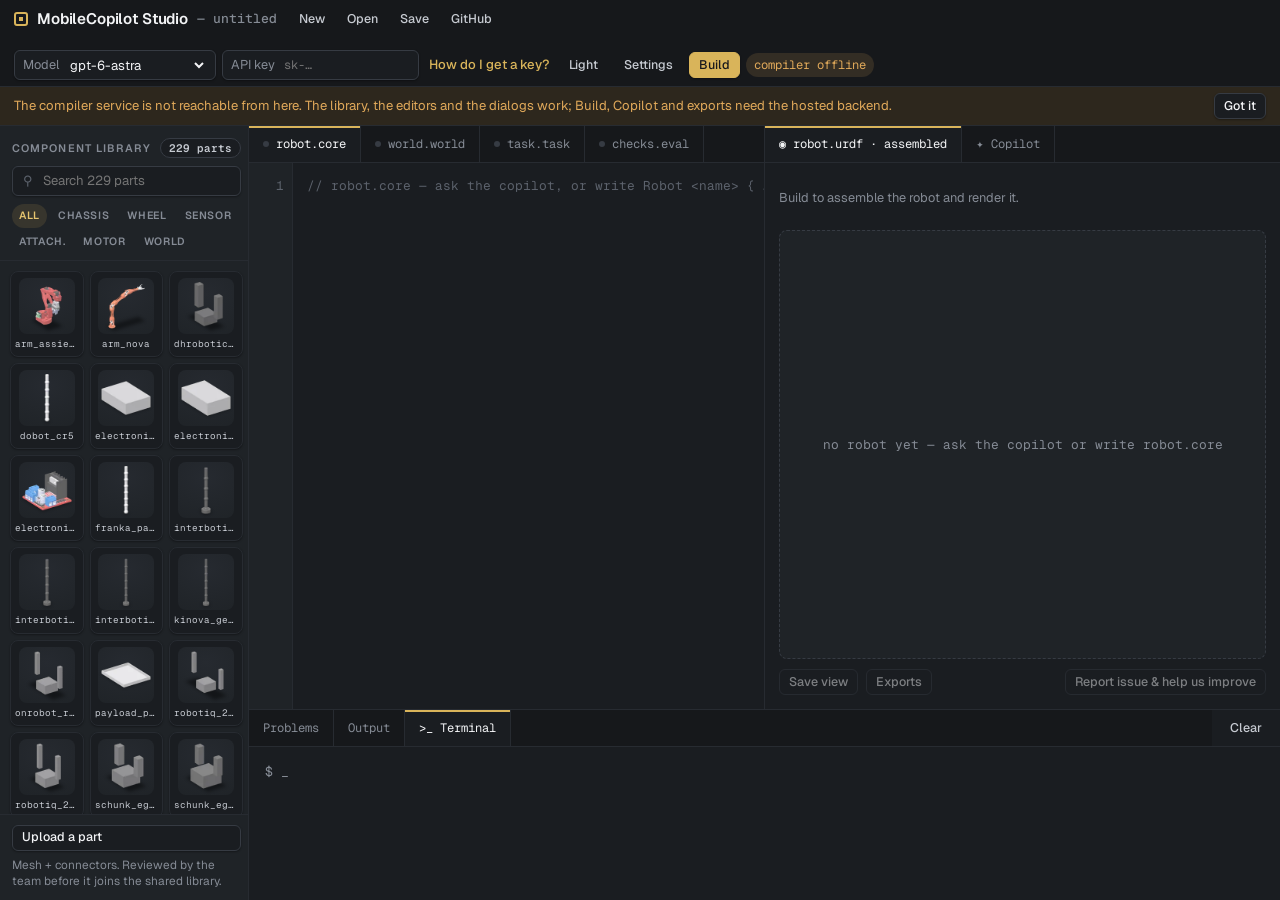
==== studio/index.html @ 4faabb3d "RobotDSL site: project page and static MobileCopilot Studio preview" ====
<!DOCTYPE html>
<html lang="en">
  <head>
    <meta charset="UTF-8" />
    <meta name="viewport" content="width=device-width, initial-scale=1.0" />
    <title>MobileCopilot Studio</title>
    <link rel="preconnect" href="https://fonts.googleapis.com" />
    <link href="https://fonts.googleapis.com/css2?family=Geist:wght@400;500;600&family=Geist+Mono:wght@400;500&display=swap" rel="stylesheet" />
    <script type="module" crossorigin src="./assets/index-CNQAWeOL.js"></script>
    <link rel="stylesheet" crossorigin href="./assets/index-CcstbhQ3.css">
  </head>
  <body>
    <div id="root"></div>
  </body>
</html>
---- studio/assets/index-CcstbhQ3.css ----
:root{--ground: #f4f4f5;--chrome: #fafafa;--panel: #ffffff;--panel-2: #f5f5f6;--panel-3: #ededf0;--ink: #17181c;--text: #303238;--muted: #737680;--faint: #a1a4ad;--line: #e8e8ec;--line-strong: #d3d4da;--accent: #1e2f4f;--accent-ink: #15233c;--accent-soft: #eaeef5;--accent-ring: rgba(30, 47, 79, .18);--gold: #b9932f;--gold-soft: #f6efdc;--ok: #2f7c58;--ok-soft: #e8f3ed;--warn: #9a6205;--warn-soft: #fbf3df;--bad: #b0382f;--bad-soft: #fbebea;--kw: #9f3d36;--str: #1e2f4f;--cmt: #a1a4ad;--sans: "Geist", "Source Sans 3", "Helvetica Neue", Arial, sans-serif;--mono: "Geist Mono", "IBM Plex Mono", Menlo, Consolas, monospace;--shadow-1: 0 1px 2px rgba(23, 24, 28, .05);--shadow-2: 0 14px 36px -18px rgba(23, 24, 28, .35);--r: 8px;color-scheme:light}:root[data-theme=dark],:root:not([data-theme=light]):has(body.prefers-dark){--ground: #0f1113;--chrome: #16181b;--panel: #1a1d21;--panel-2: #1f2327;--panel-3: #262a30;--ink: #f3f4f6;--text: #c6cad1;--muted: #858b95;--faint: #5c626c;--line: #272b31;--line-strong: #363b43;--accent: #d9b45a;--accent-ink: #e5c46f;--accent-soft: rgba(217, 180, 90, .13);--accent-ring: rgba(217, 180, 90, .28);--gold: #d9b45a;--gold-soft: rgba(217, 180, 90, .13);--ok: #62c48e;--ok-soft: rgba(98, 196, 142, .14);--warn: #e0a95a;--warn-soft: rgba(224, 169, 90, .14);--bad: #ef7b7b;--bad-soft: rgba(239, 123, 123, .14);--kw: #e59a94;--str: #d9b45a;--cmt: #6b7280;--shadow-1: 0 1px 2px rgba(0, 0, 0, .35);--shadow-2: 0 18px 44px -20px rgba(0, 0, 0, .7);--on-accent: #17181c;color-scheme:dark}*{box-sizing:border-box}html,body,#root{height:100%}body{margin:0;background:var(--ground);color:var(--text);font-family:var(--sans);font-size:13.5px;line-height:1.5;-webkit-font-smoothing:antialiased;text-rendering:optimizeLegibility}button,input,select,textarea{font:inherit;color:inherit}button{cursor:pointer}a{color:var(--accent)}::-webkit-scrollbar{width:8px;height:8px}::-webkit-scrollbar-thumb{background:var(--line-strong);border-radius:4px}::-webkit-scrollbar-track{background:transparent}.ide{height:100%;display:grid;grid-template-rows:auto auto minmax(0,1fr);min-height:0}.ide>.notice+.body{grid-row:3}.title{background:var(--chrome);border-bottom:1px solid var(--line);padding:0 14px;min-height:48px;display:flex;align-items:center;justify-content:space-between;gap:6px 18px;flex-wrap:wrap}.title .grp{display:flex;align-items:center;gap:6px;flex-wrap:wrap;padding:6px 0}.title .menu{display:inline-flex;gap:2px}.brand{display:flex;align-items:center;gap:9px;font-weight:600;color:var(--ink);font-size:.95rem;letter-spacing:-.01em;margin-right:6px}.brand .mark{width:14px;height:14px;border:2px solid var(--accent);border-radius:3px;position:relative}.brand .mark:after{content:"";position:absolute;top:3px;right:3px;bottom:3px;left:3px;background:var(--accent)}.brand .proj{font-family:var(--mono);font-weight:500;font-size:.82rem;color:var(--muted);letter-spacing:0}.target{font-family:var(--mono);font-size:.76rem;color:var(--ok);padding:3px 8px;border-radius:999px;background:var(--ok-soft)}.target.off{color:var(--warn);background:var(--warn-soft)}.field{display:inline-flex;align-items:center;gap:7px;border:1px solid var(--line-strong);border-radius:6px;padding:0 8px;height:30px;background:var(--panel);font-size:.8rem;color:var(--muted);box-shadow:var(--shadow-1)}.field input,.field select{border:0;background:transparent;color:var(--ink);min-width:0;outline:none;font-size:.82rem;height:26px}.field input{width:128px;font-family:var(--mono);font-size:.76rem}.field:focus-within{border-color:var(--accent);box-shadow:0 0 0 3px var(--accent-ring)}.lnk{background:none;border:0;padding:0 4px;font-size:.82rem;font-weight:500;color:var(--accent)}.lnk:hover,.lnk:focus-visible{text-decoration:underline;outline:none}.btn{display:inline-flex;align-items:center;gap:6px;font-size:.82rem;font-weight:500;padding:0 12px;height:30px;border-radius:6px;border:1px solid var(--line-strong);color:var(--ink);background:var(--panel);box-shadow:var(--shadow-1);white-space:nowrap}.btn:hover,.btn:focus-visible{border-color:var(--accent);color:var(--accent);outline:none}.btn:disabled{opacity:.45;cursor:default;box-shadow:none}.btn.primary{background:var(--accent);border-color:var(--accent);color:var(--on-accent, #fff)}.btn.primary:hover:not(:disabled),.btn.primary:focus-visible{background:var(--accent-ink);border-color:var(--accent-ink);color:var(--on-accent, #fff)}.btn.sm{height:26px;padding:0 9px;font-size:.78rem}.btn.quiet{border-color:transparent;background:transparent;color:var(--text);box-shadow:none}.btn.quiet:hover{color:var(--ink);background:var(--panel-3);border-color:transparent}.notice{background:var(--warn-soft);color:var(--warn);border-bottom:1px solid var(--line);padding:6px 14px;font-size:.82rem;display:flex;gap:12px;align-items:center;justify-content:space-between;flex-wrap:wrap}.body{display:grid;grid-template-columns:248px minmax(0,1fr) minmax(0,1fr);grid-template-rows:minmax(0,1fr) 190px;min-height:0;background:var(--line);gap:1px}.side{grid-row:1 / 3;background:var(--panel-2);display:grid;grid-template-rows:auto auto auto minmax(0,1fr) auto;min-height:0}.editor,.right{display:grid;grid-template-rows:auto minmax(0,1fr);min-height:0;background:var(--panel)}.bottom{grid-column:2 / 4;display:grid;grid-template-rows:auto minmax(0,1fr);min-height:0;background:var(--panel)}.mobilenav{display:none}@media (max-width: 1180px){.body{grid-template-columns:208px minmax(0,1fr) minmax(0,1fr)}.tiles{grid-template-columns:repeat(2,minmax(0,1fr))}}@media (max-width: 900px){.body{grid-template-columns:200px minmax(0,1fr);grid-template-rows:minmax(0,1fr) minmax(0,1fr) 170px}.side{grid-row:1 / 4}.right,.bottom{grid-column:2}}@media (max-width: 640px){body{font-size:14px}.ide{grid-template-rows:auto auto minmax(0,1fr) auto}.title{padding:0 10px;gap:4px 10px}.title .menu,.title .lnk,.brand .proj{display:none}.field input{width:96px}.body{grid-template-columns:minmax(0,1fr);grid-template-rows:minmax(0,1fr)}.tiles{grid-template-columns:repeat(auto-fill,minmax(76px,1fr))}.side,.editor,.right,.bottom{grid-row:1;grid-column:1;display:none}.body[data-mobile=library] .side,.body[data-mobile=editor] .editor,.body[data-mobile=view] .right,.body[data-mobile=console] .bottom{display:grid}.mobilenav{display:grid;grid-template-columns:repeat(5,1fr);background:var(--chrome);border-top:1px solid var(--line);padding-bottom:env(safe-area-inset-bottom,0px)}.mobilenav button{border:0;background:transparent;padding:10px 2px 9px;font-size:.74rem;font-weight:600;letter-spacing:.02em;color:var(--muted);border-top:2px solid transparent}.mobilenav button[aria-pressed=true]{color:var(--accent);border-top-color:var(--accent)}}.side .hd{display:flex;align-items:center;gap:8px;padding:12px 12px 8px;font-size:.68rem;font-weight:600;letter-spacing:.1em;text-transform:uppercase;color:var(--muted)}.side .hd .count{margin-left:auto;font-family:var(--mono);font-size:.68rem;letter-spacing:0;text-transform:none;border:1px solid var(--line-strong);border-radius:999px;padding:1px 8px;color:var(--text);background:var(--panel)}.search{margin:0 12px;display:flex;align-items:center;gap:8px;border:1px solid var(--line-strong);border-radius:6px;padding:0 10px;height:30px;background:var(--panel);color:var(--faint);font-size:.82rem;box-shadow:var(--shadow-1)}.search:focus-within{border-color:var(--accent);box-shadow:0 0 0 3px var(--accent-ring)}.search input{border:0;background:transparent;flex:1;min-width:0;outline:none;color:var(--ink)}.cats{display:flex;flex-wrap:wrap;gap:2px 4px;padding:8px 12px 6px;border-bottom:1px solid var(--line)}.cat{font-size:.66rem;font-weight:600;letter-spacing:.06em;text-transform:uppercase;padding:4px 7px;border:0;border-radius:999px;background:none;color:var(--muted)}.cat[aria-selected=true]{color:var(--accent-ink);background:var(--accent-soft)}.cat:hover{color:var(--ink)}.tiles{padding:10px;overflow:auto;min-height:0;display:grid;grid-template-columns:repeat(3,minmax(0,1fr));gap:6px;align-content:start}.tile{border:1px solid var(--line);background:var(--panel);border-radius:8px;padding:6px 4px;display:grid;gap:5px;justify-items:center;text-align:center;min-width:0;box-shadow:var(--shadow-1);transition:border-color .12s,transform .12s,box-shadow .12s}.tile:hover,.tile:focus-visible{border-color:var(--accent);outline:none;transform:translateY(-2px);box-shadow:var(--shadow-2)}.tile.on{border-color:var(--accent);box-shadow:0 0 0 3px var(--accent-ring)}.th{width:56px;height:56px;border-radius:8px;background:radial-gradient(120% 95% at 50% 28%,var(--panel-3),var(--panel-2) 92%);display:grid;place-items:center;color:var(--muted);overflow:hidden}.th svg{width:20px;height:20px}.th .img{width:56px;height:56px;background-image:var(--img);background-size:var(--img-size);background-position:var(--img-pos);background-repeat:no-repeat}.tile:hover .img.spin,.tile:focus-visible .img.spin,.peek .big .img.spin{background-image:var(--spin);background-size:var(--spin-w) 100%;background-position:0 0;animation:turntable 1.8s var(--turn) infinite}@keyframes turntable{to{background-position-x:var(--spin-end)}}.peek{position:fixed;z-index:40;width:236px;padding:12px 12px 10px;display:grid;gap:7px;background:var(--panel);border:1px solid var(--line-strong);border-radius:10px;box-shadow:var(--shadow-2);pointer-events:none;animation:peek-in .14s ease-out}@keyframes peek-in{0%{opacity:0;transform:translate(-4px)}}.peek .big{width:144px;height:144px;margin:0 auto 2px;border-radius:10px;background:radial-gradient(120% 95% at 50% 28%,var(--panel-3),var(--panel-2) 92%);display:grid;place-items:center;color:var(--muted);overflow:hidden}.peek .big svg{width:44px;height:44px}.peek .big .img{width:144px;height:144px;background-image:var(--img);background-size:var(--img-size);background-position:var(--img-pos);background-repeat:no-repeat}.peek h4{margin:0;font-size:.86rem;font-weight:600;color:var(--ink);line-height:1.3}.peek .ref{font-family:var(--mono);font-size:.7rem;color:var(--muted);word-break:break-all}.peek dl{margin:0;display:grid;grid-template-columns:auto 1fr;gap:3px 10px;font-size:.74rem}.peek dt{color:var(--muted)}.peek dd{margin:0;color:var(--text);font-variant-numeric:tabular-nums}.peek .proxy{font-size:.72rem;color:var(--warn);line-height:1.35}.peek .hint{font-size:.7rem;color:var(--faint)}.tile .n{font-family:var(--mono);font-size:.58rem;color:var(--text);line-height:1.2;max-width:100%;white-space:nowrap;overflow:hidden;text-overflow:ellipsis}.side .foot{border-top:1px solid var(--line);padding:10px 12px;display:grid;gap:6px}.side .foot small{color:var(--muted);font-size:.74rem;line-height:1.4}.side .empty{grid-column:1 / -1;color:var(--muted);font-size:.82rem;padding:8px 0;border:0;min-height:0;text-align:left;font-family:var(--sans)}.strip{display:flex;align-items:stretch;background:var(--chrome);border-bottom:1px solid var(--line);overflow-x:auto;scrollbar-width:none}.strip::-webkit-scrollbar{display:none}.tab{font-family:var(--mono);font-size:.76rem;padding:0 14px;height:36px;border:0;border-right:1px solid var(--line);background:transparent;color:var(--muted);white-space:nowrap;display:inline-flex;gap:7px;align-items:center;position:relative}.tab[aria-selected=true]{background:var(--panel);color:var(--ink)}.tab[aria-selected=true]:after{content:"";position:absolute;left:0;right:0;top:0;height:2px;background:var(--accent)}.tab:focus-visible{outline:2px solid var(--accent);outline-offset:-2px}.tab .dot{width:6px;height:6px;border-radius:50%;background:var(--ok)}.tab .dot.off{background:var(--line-strong)}.strip .right{margin-left:auto;display:flex;align-items:center;gap:6px;padding:0 8px}.edit{display:grid;grid-template-columns:44px minmax(0,1fr);min-height:0;overflow:hidden}.gutter{font-family:var(--mono);font-size:.8rem;line-height:1.7;color:var(--faint);text-align:right;padding:12px 8px 12px 0;overflow:hidden;-webkit-user-select:none;user-select:none;background:var(--panel-2);border-right:1px solid var(--line);white-space:pre}.src{font-family:var(--mono);font-size:.8rem;line-height:1.7;padding:12px 14px;border:0;outline:none;resize:none;white-space:pre;overflow:auto;background:var(--panel);color:var(--ink);-moz-tab-size:2;tab-size:2}.src::placeholder{color:var(--faint)}.view{padding:12px 14px 14px;overflow:auto;min-height:0;display:grid;gap:10px;align-content:start;grid-template-rows:auto minmax(0,1fr) auto}.view .cap{font-size:.8rem;color:var(--muted)}.view .cap b{color:var(--ink);font-weight:600}.frame{border:1px solid var(--line);border-radius:var(--r);background:var(--panel);min-height:220px;height:100%;width:100%;display:block}.empty{display:grid;place-items:center;min-height:220px;color:var(--muted);font-family:var(--mono);font-size:.8rem;border:1px dashed var(--line-strong);border-radius:var(--r);text-align:center;padding:20px;background:var(--panel-2)}.empty .btn{font-family:var(--sans)}.tools{display:flex;gap:8px;flex-wrap:wrap;align-items:center}.tools .spacer{flex:1}.copilot{display:grid;grid-template-rows:minmax(0,1fr) auto;min-height:0}.msgs{overflow:auto;padding:14px;display:grid;gap:12px;align-content:start}.hello{display:grid;gap:8px;color:var(--muted);font-size:.88rem;max-width:48ch}.hello button{text-align:left;padding:8px 10px;border:1px solid var(--line);border-radius:var(--r);background:var(--panel);color:var(--text);font-size:.84rem;box-shadow:var(--shadow-1)}.hello button:hover{border-color:var(--accent);color:var(--ink)}.msg{display:grid;gap:4px}.msg .who{font-size:.68rem;font-weight:600;letter-spacing:.08em;text-transform:uppercase;color:var(--muted)}.msg .b{background:var(--panel-2);border:1px solid var(--line);border-radius:var(--r);padding:9px 11px;font-size:.88rem;white-space:pre-wrap;word-break:break-word}.msg.user .b{background:var(--accent-soft);border-color:transparent;color:var(--ink)}.msg .b.code{font-family:var(--mono);font-size:.74rem;line-height:1.6}.busy{display:flex;align-items:center;gap:8px;color:var(--muted);font-size:.82rem}.busy i{width:8px;height:8px;border-radius:50%;background:var(--accent);animation:pulse 1s infinite}@keyframes pulse{0%,to{opacity:1}50%{opacity:.25}}@media (prefers-reduced-motion: reduce){.busy i{animation:none}.tile{transition:none}.img.spin,.peek{animation:none}}.compose{border-top:1px solid var(--line);padding:10px 14px;display:grid;gap:8px;background:var(--panel)}.thumbs{display:flex;gap:6px;flex-wrap:wrap}.thumbs div{position:relative}.thumbs img{width:46px;height:46px;object-fit:cover;border-radius:6px;border:1px solid var(--line);display:block}.thumbs button{position:absolute;top:-6px;right:-6px;width:18px;height:18px;border-radius:9px;border:1px solid var(--line-strong);background:var(--panel);color:var(--muted);font-size:11px;line-height:16px;padding:0}.compose textarea{width:100%;min-height:62px;max-height:240px;resize:vertical;padding:8px 10px;border:1px solid var(--line-strong);border-radius:var(--r);background:var(--panel);color:var(--ink);font-size:.88rem}.compose textarea:focus-visible{outline:none;border-color:var(--accent);box-shadow:0 0 0 3px var(--accent-ring)}.compose .row{display:flex;gap:8px;align-items:center;flex-wrap:wrap}.compose .hint{margin-left:auto;font-size:.74rem;color:var(--muted)}.modechip{font-family:var(--mono);font-size:.72rem;height:26px;padding:0 9px;border-radius:999px;border:1px solid var(--line-strong);background:var(--panel);color:var(--text)}.modechip.opt{border-color:var(--ok);color:var(--ok);background:var(--ok-soft)}.term{overflow:auto;padding:10px 16px;font-family:var(--mono);font-size:.76rem;line-height:1.7;min-height:0}.term .t-info{color:var(--text)}.term .t-success{color:var(--ok)}.term .t-error{color:var(--bad)}.term time{color:var(--faint);margin-right:10px}.problems{padding:8px 16px;font-size:.84rem;display:grid;gap:6px;overflow:auto;align-content:start;min-height:0}.problems div{display:grid;grid-template-columns:12px minmax(0,1fr) auto;gap:10px;align-items:start}.problems .i{width:9px;height:9px;border-radius:50%;margin-top:6px}.problems .i.Error{background:var(--bad)}.problems .i.Warning{background:var(--warn)}.problems .i.Info{background:var(--line-strong)}.problems .r{font-family:var(--mono);font-size:.7rem;color:var(--muted);white-space:nowrap}.problems .s{color:var(--muted);font-size:.78rem}.out{padding:10px 16px;overflow:auto;min-height:0;display:grid;gap:10px;align-content:start}.out .files{display:flex;gap:6px;flex-wrap:wrap}.out .files .btn{font-family:var(--mono);font-size:.74rem;font-weight:500}.out .stat{font-size:.82rem;color:var(--muted)}.out .stat b{color:var(--ink);font-weight:600}.placeholder{color:var(--muted);font-size:.82rem;padding:4px 0}.overlay{position:fixed;top:0;right:0;bottom:0;left:0;background:#0b122073;display:grid;place-items:center;z-index:50;padding:16px}.modal{background:var(--panel);border:1px solid var(--line-strong);border-radius:12px;width:min(600px,100%);max-height:calc(100vh - 32px);overflow:auto;display:grid;gap:12px;padding:22px;color:var(--text);box-shadow:var(--shadow-2)}.modal h3{margin:0;font-size:1.05rem;color:var(--ink);letter-spacing:-.01em}.modal p{margin:0;font-size:.88rem}.modal .box{display:grid;gap:8px;font-size:.84rem;border:1px solid var(--line);border-radius:var(--r);padding:10px 12px;background:var(--panel-2)}.modal .box .kv{display:grid;grid-template-columns:92px minmax(0,1fr);gap:10px}.modal .box .mono{display:flex;justify-content:space-between;gap:10px;font-family:var(--mono);font-size:.74rem}.modal label{display:grid;gap:5px;font-size:.82rem;color:var(--muted)}.modal input[type=text],.modal input[type=email],.modal input[type=password],.modal input[type=number],.modal select,.modal textarea{padding:7px 10px;border:1px solid var(--line-strong);border-radius:6px;background:var(--panel);color:var(--ink);width:100%;font-size:.88rem}.modal input:focus-visible,.modal select:focus-visible,.modal textarea:focus-visible{outline:none;border-color:var(--accent);box-shadow:0 0 0 3px var(--accent-ring)}.modal textarea.mono{font-family:var(--mono);font-size:.76rem;min-height:160px}.modal input[type=file]{font-size:.82rem}.modal .actions{display:flex;gap:8px;justify-content:flex-end;flex-wrap:wrap}.modal .row{display:flex;gap:8px;flex-wrap:wrap;align-items:center}.modal .seg{display:inline-flex;border:1px solid var(--line-strong);border-radius:6px;overflow:hidden}.modal .seg button{border:0;background:var(--panel);padding:6px 12px;font-size:.82rem;color:var(--text)}.modal .seg button[aria-pressed=true]{background:var(--accent);color:var(--on-accent, #fff)}.modal .okmsg{color:var(--ok);font-weight:600}.modal .err{color:var(--bad);font-size:.84rem}.modal .gitlog{font-family:var(--mono);font-size:.74rem;max-height:120px;overflow:auto;display:grid;gap:2px}.modal .gitlog .error{color:var(--bad)}.modal .gitlog .success{color:var(--ok)}@media (max-width: 640px){.modal{padding:16px;border-radius:10px}.modal .box .kv{grid-template-columns:1fr;gap:2px}}
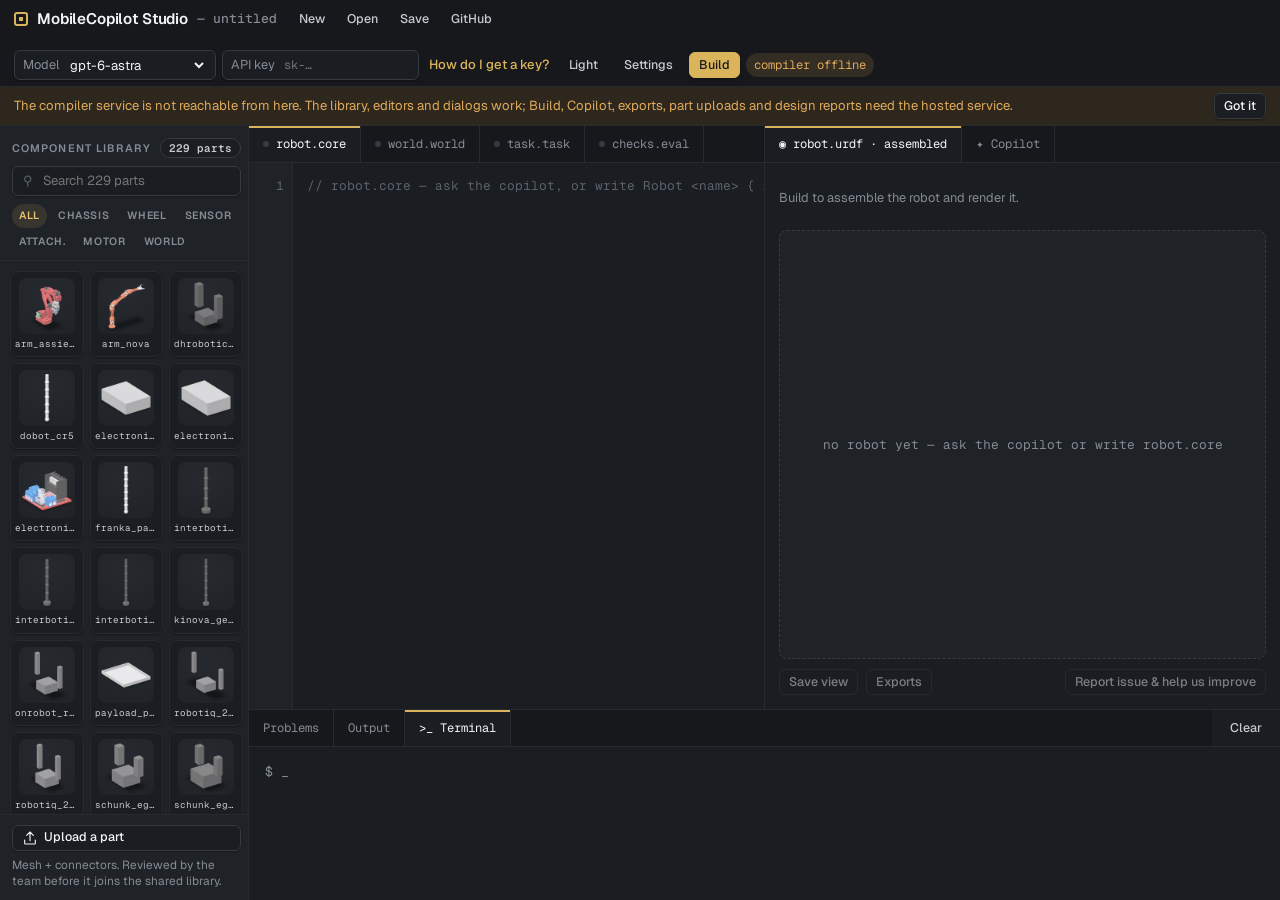
==== commit 1e0bd01f: "Fix release page and rebuild Studio with reviewed UI corrections" ====
--- a/studio/index.html
+++ b/studio/index.html
@@ -6,8 +6,8 @@
     <title>MobileCopilot Studio</title>
     <link rel="preconnect" href="https://fonts.googleapis.com" />
     <link href="https://fonts.googleapis.com/css2?family=Geist:wght@400;500;600&family=Geist+Mono:wght@400;500&display=swap" rel="stylesheet" />
-    <script type="module" crossorigin src="./assets/index-CNQAWeOL.js"></script>
-    <link rel="stylesheet" crossorigin href="./assets/index-CcstbhQ3.css">
+    <script type="module" crossorigin src="./assets/index-QVzPPkHz.js"></script>
+    <link rel="stylesheet" crossorigin href="./assets/index-BdSst3ao.css">
   </head>
   <body>
     <div id="root"></div>
--- a/studio/assets/index-BdSst3ao.css
+++ b/studio/assets/index-BdSst3ao.css
@@ -0,0 +1 @@
+:root{--ground: #f4f4f5;--chrome: #fafafa;--panel: #ffffff;--panel-2: #f5f5f6;--panel-3: #ededf0;--ink: #17181c;--text: #303238;--muted: #737680;--faint: #a1a4ad;--line: #e8e8ec;--line-strong: #d3d4da;--accent: #1e2f4f;--accent-ink: #15233c;--accent-soft: #eaeef5;--accent-ring: rgba(30, 47, 79, .18);--gold: #b9932f;--gold-soft: #f6efdc;--ok: #2f7c58;--ok-soft: #e8f3ed;--warn: #9a6205;--warn-soft: #fbf3df;--bad: #b0382f;--bad-soft: #fbebea;--kw: #9f3d36;--str: #1e2f4f;--cmt: #a1a4ad;--sans: "Geist", "Source Sans 3", "Helvetica Neue", Arial, sans-serif;--mono: "Geist Mono", "IBM Plex Mono", Menlo, Consolas, monospace;--shadow-1: 0 1px 2px rgba(23, 24, 28, .05);--shadow-2: 0 14px 36px -18px rgba(23, 24, 28, .35);--r: 8px;color-scheme:light}:root[data-theme=dark],:root:not([data-theme=light]):has(body.prefers-dark){--ground: #0f1113;--chrome: #16181b;--panel: #1a1d21;--panel-2: #1f2327;--panel-3: #262a30;--ink: #f3f4f6;--text: #c6cad1;--muted: #858b95;--faint: #5c626c;--line: #272b31;--line-strong: #363b43;--accent: #d9b45a;--accent-ink: #e5c46f;--accent-soft: rgba(217, 180, 90, .13);--accent-ring: rgba(217, 180, 90, .28);--gold: #d9b45a;--gold-soft: rgba(217, 180, 90, .13);--ok: #62c48e;--ok-soft: rgba(98, 196, 142, .14);--warn: #e0a95a;--warn-soft: rgba(224, 169, 90, .14);--bad: #ef7b7b;--bad-soft: rgba(239, 123, 123, .14);--kw: #e59a94;--str: #d9b45a;--cmt: #6b7280;--shadow-1: 0 1px 2px rgba(0, 0, 0, .35);--shadow-2: 0 18px 44px -20px rgba(0, 0, 0, .7);--on-accent: #17181c;color-scheme:dark}*{box-sizing:border-box}html,body,#root{height:100%}body{margin:0;background:var(--ground);color:var(--text);font-family:var(--sans);font-size:13.5px;line-height:1.5;-webkit-font-smoothing:antialiased;text-rendering:optimizeLegibility}button,input,select,textarea{font:inherit;color:inherit}button{cursor:pointer}a{color:var(--accent)}::-webkit-scrollbar{width:8px;height:8px}::-webkit-scrollbar-thumb{background:var(--line-strong);border-radius:4px}::-webkit-scrollbar-track{background:transparent}.ide{height:100%;display:grid;grid-template-rows:auto auto minmax(0,1fr);min-height:0}.ide>.title{grid-row:1}.ide>.notice{grid-row:2}.ide>.body{grid-row:3}.ide>.mobilenav{grid-row:4}.title{background:var(--chrome);border-bottom:1px solid var(--line);padding:0 14px;min-height:48px;display:flex;align-items:center;justify-content:space-between;gap:6px 18px;flex-wrap:wrap}.title .grp{display:flex;align-items:center;gap:6px;flex-wrap:wrap;padding:6px 0}.title .menu{display:inline-flex;gap:2px}.brand{display:flex;align-items:center;gap:9px;font-weight:600;color:var(--ink);font-size:.95rem;letter-spacing:-.01em;margin-right:6px}.brand .mark{width:14px;height:14px;border:2px solid var(--accent);border-radius:3px;position:relative}.brand .mark:after{content:"";position:absolute;top:3px;right:3px;bottom:3px;left:3px;background:var(--accent)}.brand .proj{font-family:var(--mono);font-weight:500;font-size:.82rem;color:var(--muted);letter-spacing:0}.target{font-family:var(--mono);font-size:.76rem;color:var(--ok);padding:3px 8px;border-radius:999px;background:var(--ok-soft)}.target.off{color:var(--warn);background:var(--warn-soft)}.field{display:inline-flex;align-items:center;gap:7px;border:1px solid var(--line-strong);border-radius:6px;padding:0 8px;height:30px;background:var(--panel);font-size:.8rem;color:var(--muted);box-shadow:var(--shadow-1)}.field input,.field select{border:0;background:transparent;color:var(--ink);min-width:0;outline:none;font-size:.82rem;height:26px}.field input{width:128px;font-family:var(--mono);font-size:.76rem}.field:focus-within{border-color:var(--accent);box-shadow:0 0 0 3px var(--accent-ring)}.lnk{background:none;border:0;padding:0 4px;font-size:.82rem;font-weight:500;color:var(--accent)}.lnk:hover,.lnk:focus-visible{text-decoration:underline;outline:none}.btn{display:inline-flex;align-items:center;gap:6px;font-size:.82rem;font-weight:500;padding:0 12px;height:30px;border-radius:6px;border:1px solid var(--line-strong);color:var(--ink);background:var(--panel);box-shadow:var(--shadow-1);white-space:nowrap}.btn:hover,.btn:focus-visible{border-color:var(--accent);color:var(--accent);outline:none}.btn:disabled{opacity:.45;cursor:default;box-shadow:none}.btn.primary{background:var(--accent);border-color:var(--accent);color:var(--on-accent, #fff)}.btn.primary:hover:not(:disabled),.btn.primary:focus-visible{background:var(--accent-ink);border-color:var(--accent-ink);color:var(--on-accent, #fff)}.btn.sm{height:26px;padding:0 9px;font-size:.78rem}.btn.quiet{border-color:transparent;background:transparent;color:var(--text);box-shadow:none}.btn.quiet:hover{color:var(--ink);background:var(--panel-3);border-color:transparent}.notice{background:var(--warn-soft);color:var(--warn);border-bottom:1px solid var(--line);padding:6px 14px;font-size:.82rem;display:flex;gap:12px;align-items:center;justify-content:space-between;flex-wrap:wrap}.body{display:grid;grid-template-columns:248px minmax(0,1fr) minmax(0,1fr);grid-template-rows:minmax(0,1fr) 190px;min-height:0;background:var(--line);gap:1px}.side{grid-row:1 / 3;background:var(--panel-2);display:grid;grid-template-rows:auto auto auto minmax(0,1fr) auto;min-height:0}.editor,.right{display:grid;grid-template-rows:auto minmax(0,1fr);min-height:0;background:var(--panel)}.bottom{grid-column:2 / 4;display:grid;grid-template-rows:auto minmax(0,1fr);min-height:0;background:var(--panel)}.mobilenav{display:none}@media (max-width: 1180px){.body{grid-template-columns:208px minmax(0,1fr) minmax(0,1fr)}.tiles{grid-template-columns:repeat(2,minmax(0,1fr))}}@media (max-width: 900px){.body{grid-template-columns:200px minmax(0,1fr);grid-template-rows:minmax(0,1fr) minmax(0,1fr) 170px}.side{grid-row:1 / 4}.right,.bottom{grid-column:2}}@media (max-width: 640px){body{font-size:14px}.ide{grid-template-rows:auto auto minmax(0,1fr) auto}.title{padding:0 10px;gap:4px 10px}.title .menu{display:none}.title .lnk{display:inline-flex;align-items:center;min-height:30px}.brand .proj{display:none}.field input{width:96px}.body{grid-template-columns:minmax(0,1fr);grid-template-rows:minmax(0,1fr)}.tiles{grid-template-columns:repeat(auto-fill,minmax(76px,1fr))}.side,.editor,.right,.bottom{grid-row:1;grid-column:1;display:none}.body[data-mobile=library] .side,.body[data-mobile=editor] .editor,.body[data-mobile=view] .right,.body[data-mobile=console] .bottom{display:grid}.mobilenav{display:grid;grid-template-columns:repeat(5,1fr);background:var(--chrome);border-top:1px solid var(--line);padding-bottom:env(safe-area-inset-bottom,0px)}.mobilenav button{border:0;background:transparent;padding:10px 2px 9px;font-size:.74rem;font-weight:600;letter-spacing:.02em;color:var(--muted);border-top:2px solid transparent}.mobilenav button[aria-pressed=true]{color:var(--accent);border-top-color:var(--accent)}}.side .hd{display:flex;align-items:center;gap:8px;padding:12px 12px 8px;font-size:.68rem;font-weight:600;letter-spacing:.1em;text-transform:uppercase;color:var(--muted)}.side .hd .count{margin-left:auto;font-family:var(--mono);font-size:.68rem;letter-spacing:0;text-transform:none;border:1px solid var(--line-strong);border-radius:999px;padding:1px 8px;color:var(--text);background:var(--panel)}.search{margin:0 12px;display:flex;align-items:center;gap:8px;border:1px solid var(--line-strong);border-radius:6px;padding:0 10px;height:30px;background:var(--panel);color:var(--faint);font-size:.82rem;box-shadow:var(--shadow-1)}.search:focus-within{border-color:var(--accent);box-shadow:0 0 0 3px var(--accent-ring)}.search input{border:0;background:transparent;flex:1;min-width:0;outline:none;color:var(--ink)}.cats{display:flex;flex-wrap:wrap;gap:2px 4px;padding:8px 12px 6px;border-bottom:1px solid var(--line)}.cat{font-size:.66rem;font-weight:600;letter-spacing:.06em;text-transform:uppercase;padding:4px 7px;border:0;border-radius:999px;background:none;color:var(--muted)}.cat[aria-selected=true]{color:var(--accent-ink);background:var(--accent-soft)}.cat:hover{color:var(--ink)}.tiles{padding:10px;overflow:auto;min-height:0;display:grid;grid-template-columns:repeat(3,minmax(0,1fr));gap:6px;align-content:start}.tile{border:1px solid var(--line);background:var(--panel);border-radius:8px;padding:6px 4px;display:grid;gap:5px;justify-items:center;text-align:center;min-width:0;box-shadow:var(--shadow-1);transition:border-color .12s,transform .12s,box-shadow .12s}.tile:hover,.tile:focus-visible{border-color:var(--accent);outline:none;transform:translateY(-2px);box-shadow:var(--shadow-2)}.tile.on{border-color:var(--accent);box-shadow:0 0 0 3px var(--accent-ring)}.th{width:56px;height:56px;border-radius:8px;background:radial-gradient(120% 95% at 50% 28%,var(--panel-3),var(--panel-2) 92%);display:grid;place-items:center;color:var(--muted);overflow:hidden}.th svg{width:20px;height:20px}.th .img{width:56px;height:56px;background-image:var(--img);background-size:var(--img-size);background-position:var(--img-pos);background-repeat:no-repeat}.tile:hover .img.spin,.tile:focus-visible .img.spin,.part-spec .big .img.spin{background-image:var(--spin);background-size:var(--spin-w) 100%;background-position:0 0;animation:turntable 1.8s var(--turn) infinite}@keyframes turntable{to{background-position-x:var(--spin-end)}}.peek{position:fixed;z-index:40;width:236px;max-width:calc(100vw - 16px);max-height:calc(100dvh - 16px);overflow:auto;padding:12px 12px 10px;display:grid;gap:7px;background:var(--panel);border:1px solid var(--line-strong);border-radius:10px;box-shadow:var(--shadow-2);pointer-events:none;animation:peek-in .14s ease-out}@keyframes peek-in{0%{opacity:0;transform:translate(-4px)}}.part-spec{display:grid;gap:7px}.part-spec .big{width:144px;height:144px;margin:0 auto 2px;border-radius:10px;background:radial-gradient(120% 95% at 50% 28%,var(--panel-3),var(--panel-2) 92%);display:grid;place-items:center;color:var(--muted);overflow:hidden}.part-spec .big svg{width:44px;height:44px}.part-spec .big .img{width:144px;height:144px;background-image:var(--img);background-size:var(--img-size);background-position:var(--img-pos);background-repeat:no-repeat}.peek h4{margin:0;font-size:.86rem;font-weight:600;color:var(--ink);line-height:1.3}.part-spec .ref{font-family:var(--mono);font-size:.7rem;color:var(--muted);word-break:break-all}.part-spec dl{margin:0;display:grid;grid-template-columns:auto minmax(0,1fr);gap:3px 10px;font-size:.8rem}.part-spec dt{color:var(--muted)}.part-spec dd{margin:0;color:var(--text);font-variant-numeric:tabular-nums;overflow-wrap:anywhere}.part-spec .proxy{font-size:.78rem;color:var(--warn);line-height:1.35}.part-spec .hint,.peek>.hint{font-size:.74rem;color:var(--muted)}.tile .n{font-family:var(--mono);font-size:.58rem;color:var(--text);line-height:1.2;max-width:100%;white-space:nowrap;overflow:hidden;text-overflow:ellipsis}.side .foot{border-top:1px solid var(--line);padding:10px 12px;display:grid;gap:6px}.side .foot small{color:var(--muted);font-size:.74rem;line-height:1.4}.side .empty{grid-column:1 / -1;color:var(--muted);font-size:.82rem;padding:8px 0;border:0;min-height:0;text-align:left;font-family:var(--sans)}.strip{display:flex;align-items:stretch;background:var(--chrome);border-bottom:1px solid var(--line);overflow-x:auto;scrollbar-width:none}.strip::-webkit-scrollbar{display:none}.tab{font-family:var(--mono);font-size:.76rem;padding:0 14px;height:36px;border:0;border-right:1px solid var(--line);background:transparent;color:var(--muted);white-space:nowrap;display:inline-flex;gap:7px;align-items:center;position:relative}.tab[aria-selected=true]{background:var(--panel);color:var(--ink)}.tab[aria-selected=true]:after{content:"";position:absolute;left:0;right:0;top:0;height:2px;background:var(--accent)}.tab:focus-visible{outline:2px solid var(--accent);outline-offset:-2px}.tab .dot{width:6px;height:6px;border-radius:50%;background:var(--ok)}.tab .dot.off{background:var(--line-strong)}.strip .right{margin-left:auto;display:flex;align-items:center;gap:6px;padding:0 8px}.edit{display:grid;grid-template-columns:44px minmax(0,1fr);min-height:0;overflow:hidden}.gutter{font-family:var(--mono);font-size:.8rem;line-height:1.7;color:var(--faint);text-align:right;padding:12px 8px 12px 0;overflow:hidden;-webkit-user-select:none;user-select:none;background:var(--panel-2);border-right:1px solid var(--line);white-space:pre}.src{font-family:var(--mono);font-size:.8rem;line-height:1.7;padding:12px 14px;border:0;outline:none;resize:none;white-space:pre;overflow:auto;background:var(--panel);color:var(--ink);-moz-tab-size:2;tab-size:2}.src::placeholder{color:var(--faint)}.view{padding:12px 14px 14px;overflow:auto;min-height:0;display:grid;gap:10px;align-content:start;grid-template-rows:auto minmax(0,1fr) auto}.view .cap{font-size:.8rem;color:var(--muted)}.view .cap b{color:var(--ink);font-weight:600}.frame{border:1px solid var(--line);border-radius:var(--r);background:var(--panel);min-height:220px;height:100%;width:100%;display:block}.empty{display:grid;place-items:center;min-height:220px;color:var(--muted);font-family:var(--mono);font-size:.8rem;border:1px dashed var(--line-strong);border-radius:var(--r);text-align:center;padding:20px;background:var(--panel-2)}.empty .btn{font-family:var(--sans)}.tools{display:flex;gap:8px;flex-wrap:wrap;align-items:center}.tools .spacer{flex:1}.copilot{display:grid;grid-template-rows:minmax(0,1fr) auto;min-height:0}.msgs{overflow:auto;padding:14px;display:grid;gap:12px;align-content:start}.hello{display:grid;gap:8px;color:var(--muted);font-size:.88rem;max-width:48ch}.hello button{text-align:left;padding:8px 10px;border:1px solid var(--line);border-radius:var(--r);background:var(--panel);color:var(--text);font-size:.84rem;box-shadow:var(--shadow-1)}.hello button:hover{border-color:var(--accent);color:var(--ink)}.msg{display:grid;gap:4px}.msg .who{font-size:.68rem;font-weight:600;letter-spacing:.08em;text-transform:uppercase;color:var(--muted)}.msg .b{background:var(--panel-2);border:1px solid var(--line);border-radius:var(--r);padding:9px 11px;font-size:.88rem;white-space:pre-wrap;word-break:break-word}.msg.user .b{background:var(--accent-soft);border-color:transparent;color:var(--ink)}.msg .b.code{font-family:var(--mono);font-size:.74rem;line-height:1.6}.busy{display:flex;align-items:center;gap:8px;color:var(--muted);font-size:.82rem}.busy i{width:8px;height:8px;border-radius:50%;background:var(--accent);animation:pulse 1s infinite}@keyframes pulse{0%,to{opacity:1}50%{opacity:.25}}@media (prefers-reduced-motion: reduce){.busy i{animation:none}.tile{transition:none}.img.spin,.peek{animation:none}}.compose{border-top:1px solid var(--line);padding:10px 14px;display:grid;gap:8px;background:var(--panel)}.thumbs{display:flex;gap:6px;flex-wrap:wrap}.thumbs div{position:relative}.thumbs img{width:46px;height:46px;object-fit:cover;border-radius:6px;border:1px solid var(--line);display:block}.thumbs button{position:absolute;top:-6px;right:-6px;width:18px;height:18px;border-radius:9px;border:1px solid var(--line-strong);background:var(--panel);color:var(--muted);font-size:11px;line-height:16px;padding:0}.compose textarea{width:100%;min-height:62px;max-height:240px;resize:vertical;padding:8px 10px;border:1px solid var(--line-strong);border-radius:var(--r);background:var(--panel);color:var(--ink);font-size:.88rem}.compose textarea:focus-visible{outline:none;border-color:var(--accent);box-shadow:0 0 0 3px var(--accent-ring)}.compose .row{display:flex;gap:8px;align-items:center;flex-wrap:wrap}.compose .hint{margin-left:auto;font-size:.74rem;color:var(--muted)}.modechip{font-family:var(--mono);font-size:.72rem;height:26px;padding:0 9px;border-radius:999px;border:1px solid var(--line-strong);background:var(--panel);color:var(--text)}.modechip.opt{border-color:var(--ok);color:var(--ok);background:var(--ok-soft)}.term{overflow:auto;padding:10px 16px;font-family:var(--mono);font-size:.76rem;line-height:1.7;min-height:0}.term .t-info{color:var(--text)}.term .t-success{color:var(--ok)}.term .t-error{color:var(--bad)}.term time{color:var(--faint);margin-right:10px}.problems{padding:8px 16px;font-size:.84rem;display:grid;gap:6px;overflow:auto;align-content:start;min-height:0}.problems div{display:grid;grid-template-columns:12px minmax(0,1fr) auto;gap:10px;align-items:start}.problems .i{width:9px;height:9px;border-radius:50%;margin-top:6px}.problems .i.Error{background:var(--bad)}.problems .i.Warning{background:var(--warn)}.problems .i.Info{background:var(--line-strong)}.problems .r{font-family:var(--mono);font-size:.7rem;color:var(--muted);white-space:nowrap}.problems .s{color:var(--muted);font-size:.78rem}.out{padding:10px 16px;overflow:auto;min-height:0;display:grid;gap:10px;align-content:start}.out .files{display:flex;gap:6px;flex-wrap:wrap}.out .files .btn{font-family:var(--mono);font-size:.74rem;font-weight:500}.out .stat{font-size:.82rem;color:var(--muted)}.out .stat b{color:var(--ink);font-weight:600}.placeholder{color:var(--muted);font-size:.82rem;padding:4px 0}.modal::backdrop{background:#0b122073}.modal{background:var(--panel);border:1px solid var(--line-strong);border-radius:12px;width:min(600px,calc(100% - 32px));max-width:none;max-height:calc(100dvh - 32px);overflow:auto;gap:12px;padding:22px;color:var(--text);box-shadow:var(--shadow-2)}.modal[open]{display:grid}.modal .form-row{display:grid;grid-template-columns:minmax(0,1fr) 160px;gap:8px}.modal label,.modal input{min-width:0}.modal input[type=file]{max-width:100%}.modal .report-preview{display:block;max-width:100%;max-height:180px;margin:0 auto;border-radius:6px}.modal .note{color:var(--muted)}@media (max-width: 640px){.modal .form-row{grid-template-columns:minmax(0,1fr)}}.modal h3{margin:0;font-size:1.05rem;color:var(--ink);letter-spacing:-.01em}.modal p{margin:0;font-size:.88rem}.modal .box{display:grid;gap:8px;font-size:.84rem;border:1px solid var(--line);border-radius:var(--r);padding:10px 12px;background:var(--panel-2)}.modal .box .kv{display:grid;grid-template-columns:92px minmax(0,1fr);gap:10px}.modal .box .mono{display:flex;justify-content:space-between;gap:10px;font-family:var(--mono);font-size:.74rem}.modal label{display:grid;gap:5px;font-size:.82rem;color:var(--muted)}.modal input[type=text],.modal input[type=email],.modal input[type=password],.modal input[type=number],.modal select,.modal textarea{padding:7px 10px;border:1px solid var(--line-strong);border-radius:6px;background:var(--panel);color:var(--ink);width:100%;font-size:.88rem}.modal input:focus-visible,.modal select:focus-visible,.modal textarea:focus-visible{outline:none;border-color:var(--accent);box-shadow:0 0 0 3px var(--accent-ring)}.modal textarea.mono{font-family:var(--mono);font-size:.76rem;min-height:160px}.modal input[type=file]{font-size:.82rem}.modal .actions{display:flex;gap:8px;justify-content:flex-end;flex-wrap:wrap}.modal .row{display:flex;gap:8px;flex-wrap:wrap;align-items:center}.modal .seg{display:inline-flex;border:1px solid var(--line-strong);border-radius:6px;overflow:hidden}.modal .seg button{border:0;background:var(--panel);padding:6px 12px;font-size:.82rem;color:var(--text)}.modal .seg button[aria-pressed=true]{background:var(--accent);color:var(--on-accent, #fff)}.modal .okmsg{color:var(--ok);font-weight:600}.modal .err{color:var(--bad);font-size:.84rem}.modal .gitlog{font-family:var(--mono);font-size:.74rem;max-height:120px;overflow:auto;display:grid;gap:2px}.modal .gitlog .error{color:var(--bad)}.modal .gitlog .success{color:var(--ok)}@media (max-width: 640px){.modal{padding:16px;border-radius:10px}.modal .box .kv{grid-template-columns:1fr;gap:2px}}
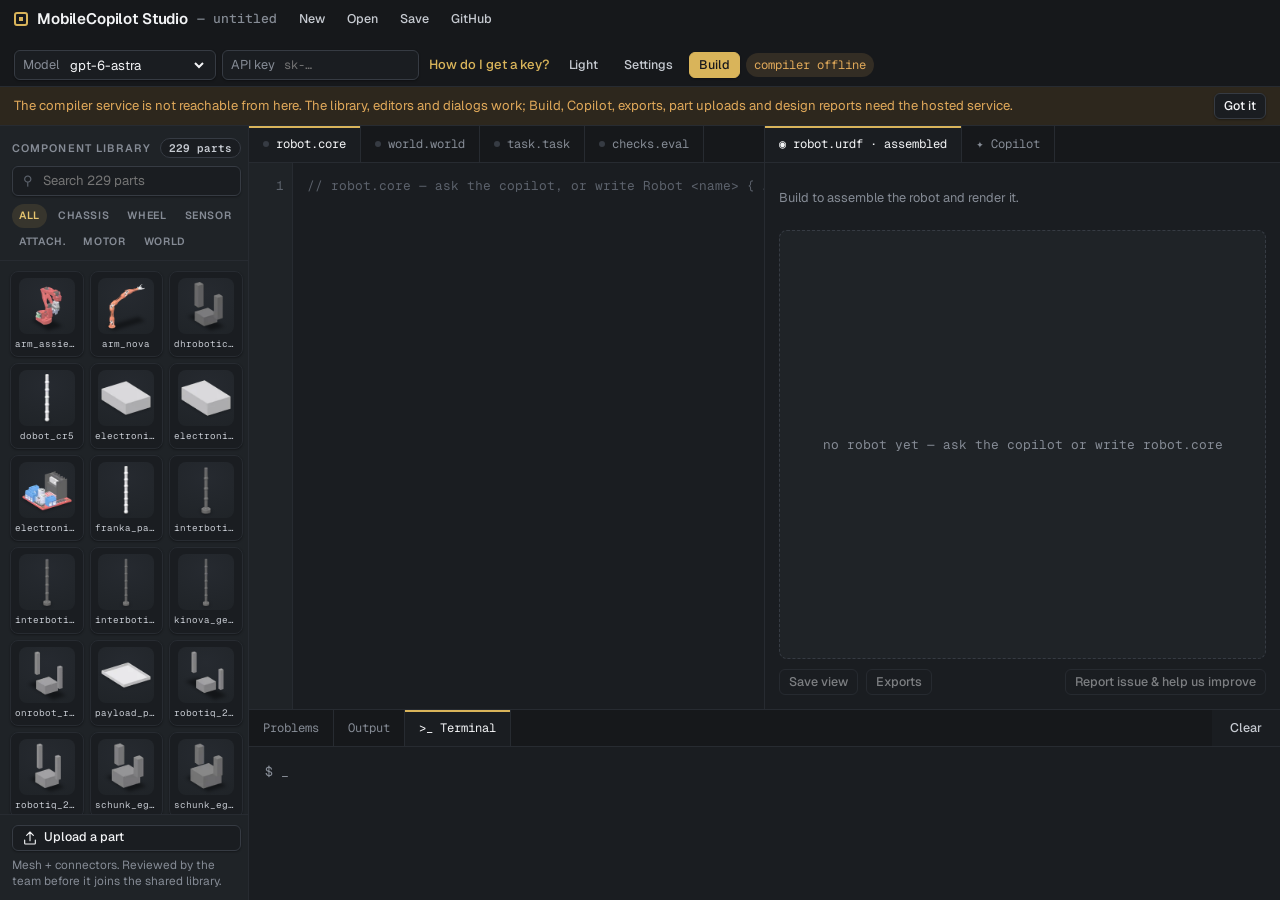
==== commit 104d9355: "Keep API keys off the static host, align release wording, add sharing metadata and contribution guid" ====
--- a/studio/index.html
+++ b/studio/index.html
@@ -6,8 +6,8 @@
     <title>MobileCopilot Studio</title>
     <link rel="preconnect" href="https://fonts.googleapis.com" />
     <link href="https://fonts.googleapis.com/css2?family=Geist:wght@400;500;600&family=Geist+Mono:wght@400;500&display=swap" rel="stylesheet" />
-    <script type="module" crossorigin src="./assets/index-QVzPPkHz.js"></script>
-    <link rel="stylesheet" crossorigin href="./assets/index-BdSst3ao.css">
+    <script type="module" crossorigin src="./assets/index-BDxuWP-6.js"></script>
+    <link rel="stylesheet" crossorigin href="./assets/index-CaaETdrn.css">
   </head>
   <body>
     <div id="root"></div>
--- a/studio/assets/index-CaaETdrn.css
+++ b/studio/assets/index-CaaETdrn.css
@@ -0,0 +1 @@
+:root{--ground: #f4f4f5;--chrome: #fafafa;--panel: #ffffff;--panel-2: #f5f5f6;--panel-3: #ededf0;--ink: #17181c;--text: #303238;--muted: #737680;--faint: #a1a4ad;--line: #e8e8ec;--line-strong: #d3d4da;--accent: #1e2f4f;--accent-ink: #15233c;--accent-soft: #eaeef5;--accent-ring: rgba(30, 47, 79, .18);--gold: #b9932f;--gold-soft: #f6efdc;--ok: #2f7c58;--ok-soft: #e8f3ed;--warn: #9a6205;--warn-soft: #fbf3df;--bad: #b0382f;--bad-soft: #fbebea;--kw: #9f3d36;--str: #1e2f4f;--cmt: #a1a4ad;--sans: "Geist", "Source Sans 3", "Helvetica Neue", Arial, sans-serif;--mono: "Geist Mono", "IBM Plex Mono", Menlo, Consolas, monospace;--shadow-1: 0 1px 2px rgba(23, 24, 28, .05);--shadow-2: 0 14px 36px -18px rgba(23, 24, 28, .35);--r: 8px;color-scheme:light}:root[data-theme=dark],:root:not([data-theme=light]):has(body.prefers-dark){--ground: #0f1113;--chrome: #16181b;--panel: #1a1d21;--panel-2: #1f2327;--panel-3: #262a30;--ink: #f3f4f6;--text: #c6cad1;--muted: #858b95;--faint: #5c626c;--line: #272b31;--line-strong: #363b43;--accent: #d9b45a;--accent-ink: #e5c46f;--accent-soft: rgba(217, 180, 90, .13);--accent-ring: rgba(217, 180, 90, .28);--gold: #d9b45a;--gold-soft: rgba(217, 180, 90, .13);--ok: #62c48e;--ok-soft: rgba(98, 196, 142, .14);--warn: #e0a95a;--warn-soft: rgba(224, 169, 90, .14);--bad: #ef7b7b;--bad-soft: rgba(239, 123, 123, .14);--kw: #e59a94;--str: #d9b45a;--cmt: #6b7280;--shadow-1: 0 1px 2px rgba(0, 0, 0, .35);--shadow-2: 0 18px 44px -20px rgba(0, 0, 0, .7);--on-accent: #17181c;color-scheme:dark}*{box-sizing:border-box}html,body,#root{height:100%}body{margin:0;background:var(--ground);color:var(--text);font-family:var(--sans);font-size:13.5px;line-height:1.5;-webkit-font-smoothing:antialiased;text-rendering:optimizeLegibility}button,input,select,textarea{font:inherit;color:inherit}button{cursor:pointer}a{color:var(--accent)}::-webkit-scrollbar{width:8px;height:8px}::-webkit-scrollbar-thumb{background:var(--line-strong);border-radius:4px}::-webkit-scrollbar-track{background:transparent}.ide{height:100%;display:grid;grid-template-rows:auto auto minmax(0,1fr);min-height:0}.ide>.title{grid-row:1}.ide>.notice{grid-row:2}.ide>.body{grid-row:3}.ide>.mobilenav{grid-row:4}.title{background:var(--chrome);border-bottom:1px solid var(--line);padding:0 14px;min-height:48px;display:flex;align-items:center;justify-content:space-between;gap:6px 18px;flex-wrap:wrap}.title .grp{display:flex;align-items:center;gap:6px;flex-wrap:wrap;padding:6px 0}.title .menu{display:inline-flex;gap:2px}.brand{display:flex;align-items:center;gap:9px;font-weight:600;color:var(--ink);font-size:.95rem;letter-spacing:-.01em;margin-right:6px}.brand .mark{width:14px;height:14px;border:2px solid var(--accent);border-radius:3px;position:relative}.brand .mark:after{content:"";position:absolute;top:3px;right:3px;bottom:3px;left:3px;background:var(--accent)}.brand .proj{font-family:var(--mono);font-weight:500;font-size:.82rem;color:var(--muted);letter-spacing:0}.target{font-family:var(--mono);font-size:.76rem;color:var(--ok);padding:3px 8px;border-radius:999px;background:var(--ok-soft)}.target.off{color:var(--warn);background:var(--warn-soft)}.field{display:inline-flex;align-items:center;gap:7px;border:1px solid var(--line-strong);border-radius:6px;padding:0 8px;height:30px;background:var(--panel);font-size:.8rem;color:var(--muted);box-shadow:var(--shadow-1)}.field input,.field select{border:0;background:transparent;color:var(--ink);min-width:0;outline:none;font-size:.82rem;height:26px}.field input{width:128px;font-family:var(--mono);font-size:.76rem}.field:focus-within{border-color:var(--accent);box-shadow:0 0 0 3px var(--accent-ring)}.lnk{background:none;border:0;padding:0 4px;font-size:.82rem;font-weight:500;color:var(--accent)}.lnk:hover,.lnk:focus-visible{text-decoration:underline;outline:none}.btn{display:inline-flex;align-items:center;gap:6px;font-size:.82rem;font-weight:500;padding:0 12px;height:30px;border-radius:6px;border:1px solid var(--line-strong);color:var(--ink);background:var(--panel);box-shadow:var(--shadow-1);white-space:nowrap}.btn:hover,.btn:focus-visible{border-color:var(--accent);color:var(--accent);outline:none}.btn:disabled{opacity:.45;cursor:default;box-shadow:none}.btn.primary{background:var(--accent);border-color:var(--accent);color:var(--on-accent, #fff)}.btn.primary:hover:not(:disabled),.btn.primary:focus-visible{background:var(--accent-ink);border-color:var(--accent-ink);color:var(--on-accent, #fff)}.btn.sm{height:26px;padding:0 9px;font-size:.78rem}.btn.quiet{border-color:transparent;background:transparent;color:var(--text);box-shadow:none}.btn.quiet:hover{color:var(--ink);background:var(--panel-3);border-color:transparent}.notice{background:var(--warn-soft);color:var(--warn);border-bottom:1px solid var(--line);padding:6px 14px;font-size:.82rem;display:flex;gap:12px;align-items:center;justify-content:space-between;flex-wrap:wrap}.body{display:grid;grid-template-columns:248px minmax(0,1fr) minmax(0,1fr);grid-template-rows:minmax(0,1fr) 190px;min-height:0;background:var(--line);gap:1px}.side{grid-row:1 / 3;background:var(--panel-2);display:grid;grid-template-rows:auto auto auto minmax(0,1fr) auto;min-height:0}.editor,.right{display:grid;grid-template-rows:auto minmax(0,1fr);min-height:0;background:var(--panel)}.bottom{grid-column:2 / 4;display:grid;grid-template-rows:auto minmax(0,1fr);min-height:0;background:var(--panel)}.mobilenav{display:none}@media (max-width: 1180px){.body{grid-template-columns:208px minmax(0,1fr) minmax(0,1fr)}.tiles{grid-template-columns:repeat(2,minmax(0,1fr))}}@media (max-width: 900px){.body{grid-template-columns:200px minmax(0,1fr);grid-template-rows:minmax(0,1fr) minmax(0,1fr) 170px}.side{grid-row:1 / 4}.right,.bottom{grid-column:2}}@media (max-width: 640px){body{font-size:14px}.ide{grid-template-rows:auto auto minmax(0,1fr) auto}.title{padding:0 10px;gap:4px 10px}.title .menu{display:none}.title .lnk{display:inline-flex;align-items:center;min-height:30px}.brand .proj{display:none}.field input{width:96px}.body{grid-template-columns:minmax(0,1fr);grid-template-rows:minmax(0,1fr)}.tiles{grid-template-columns:repeat(auto-fill,minmax(76px,1fr))}.side,.editor,.right,.bottom{grid-row:1;grid-column:1;display:none}.body[data-mobile=library] .side,.body[data-mobile=editor] .editor,.body[data-mobile=view] .right,.body[data-mobile=console] .bottom{display:grid}.mobilenav{display:grid;grid-template-columns:repeat(5,1fr);background:var(--chrome);border-top:1px solid var(--line);padding-bottom:env(safe-area-inset-bottom,0px)}.mobilenav button{border:0;background:transparent;padding:10px 2px 9px;font-size:.74rem;font-weight:600;letter-spacing:.02em;color:var(--muted);border-top:2px solid transparent}.mobilenav button[aria-pressed=true]{color:var(--accent);border-top-color:var(--accent)}}.side .hd{display:flex;align-items:center;gap:8px;padding:12px 12px 8px;font-size:.68rem;font-weight:600;letter-spacing:.1em;text-transform:uppercase;color:var(--muted)}.side .hd .count{margin-left:auto;font-family:var(--mono);font-size:.68rem;letter-spacing:0;text-transform:none;border:1px solid var(--line-strong);border-radius:999px;padding:1px 8px;color:var(--text);background:var(--panel)}.search{margin:0 12px;display:flex;align-items:center;gap:8px;border:1px solid var(--line-strong);border-radius:6px;padding:0 10px;height:30px;background:var(--panel);color:var(--faint);font-size:.82rem;box-shadow:var(--shadow-1)}.search:focus-within{border-color:var(--accent);box-shadow:0 0 0 3px var(--accent-ring)}.search input{border:0;background:transparent;flex:1;min-width:0;outline:none;color:var(--ink)}.cats{display:flex;flex-wrap:wrap;gap:2px 4px;padding:8px 12px 6px;border-bottom:1px solid var(--line)}.cat{font-size:.66rem;font-weight:600;letter-spacing:.06em;text-transform:uppercase;padding:4px 7px;border:0;border-radius:999px;background:none;color:var(--muted)}.cat[aria-selected=true]{color:var(--accent-ink);background:var(--accent-soft)}.cat:hover{color:var(--ink)}.tiles{padding:10px;overflow:auto;min-height:0;display:grid;grid-template-columns:repeat(3,minmax(0,1fr));gap:6px;align-content:start}.tile{border:1px solid var(--line);background:var(--panel);border-radius:8px;padding:6px 4px;display:grid;gap:5px;justify-items:center;text-align:center;min-width:0;box-shadow:var(--shadow-1);transition:border-color .12s,transform .12s,box-shadow .12s}.tile:hover,.tile:focus-visible{border-color:var(--accent);outline:none;transform:translateY(-2px);box-shadow:var(--shadow-2)}.tile.on{border-color:var(--accent);box-shadow:0 0 0 3px var(--accent-ring)}.th{width:56px;height:56px;border-radius:8px;background:radial-gradient(120% 95% at 50% 28%,var(--panel-3),var(--panel-2) 92%);display:grid;place-items:center;color:var(--muted);overflow:hidden}.th svg{width:20px;height:20px}.th .img{width:56px;height:56px;background-image:var(--img);background-size:var(--img-size);background-position:var(--img-pos);background-repeat:no-repeat}.tile:hover .img.spin,.tile:focus-visible .img.spin,.part-spec .big .img.spin{background-image:var(--spin);background-size:var(--spin-w) 100%;background-position:0 0;animation:turntable 1.8s var(--turn) infinite}@keyframes turntable{to{background-position-x:var(--spin-end)}}.peek{position:fixed;z-index:40;width:236px;max-width:calc(100vw - 16px);max-height:calc(100dvh - 16px);overflow:auto;padding:12px 12px 10px;display:grid;gap:7px;background:var(--panel);border:1px solid var(--line-strong);border-radius:10px;box-shadow:var(--shadow-2);pointer-events:none;animation:peek-in .14s ease-out}@keyframes peek-in{0%{opacity:0;transform:translate(-4px)}}.part-spec{display:grid;gap:7px}.part-spec .big{width:144px;height:144px;margin:0 auto 2px;border-radius:10px;background:radial-gradient(120% 95% at 50% 28%,var(--panel-3),var(--panel-2) 92%);display:grid;place-items:center;color:var(--muted);overflow:hidden}.part-spec .big svg{width:44px;height:44px}.part-spec .big .img{width:144px;height:144px;background-image:var(--img);background-size:var(--img-size);background-position:var(--img-pos);background-repeat:no-repeat}.peek h4{margin:0;font-size:.86rem;font-weight:600;color:var(--ink);line-height:1.3}.part-spec .ref{font-family:var(--mono);font-size:.7rem;color:var(--muted);word-break:break-all}.part-spec dl{margin:0;display:grid;grid-template-columns:auto minmax(0,1fr);gap:3px 10px;font-size:.8rem}.part-spec dt{color:var(--muted)}.part-spec dd{margin:0;color:var(--text);font-variant-numeric:tabular-nums;overflow-wrap:anywhere}.part-spec .proxy{font-size:.78rem;color:var(--warn);line-height:1.35}.part-spec .hint,.peek>.hint{font-size:.74rem;color:var(--muted)}.tile .n{font-family:var(--mono);font-size:.58rem;color:var(--text);line-height:1.2;max-width:100%;white-space:nowrap;overflow:hidden;text-overflow:ellipsis}.side .foot{border-top:1px solid var(--line);padding:10px 12px;display:grid;gap:6px}.side .foot small{color:var(--muted);font-size:.74rem;line-height:1.4}.side .empty{grid-column:1 / -1;color:var(--muted);font-size:.82rem;padding:8px 0;border:0;min-height:0;text-align:left;font-family:var(--sans)}.strip{display:flex;align-items:stretch;background:var(--chrome);border-bottom:1px solid var(--line);overflow-x:auto;scrollbar-width:none}.strip::-webkit-scrollbar{display:none}.tab{font-family:var(--mono);font-size:.76rem;padding:0 14px;height:36px;border:0;border-right:1px solid var(--line);background:transparent;color:var(--muted);white-space:nowrap;display:inline-flex;gap:7px;align-items:center;position:relative}.tab[aria-selected=true]{background:var(--panel);color:var(--ink)}.tab[aria-selected=true]:after{content:"";position:absolute;left:0;right:0;top:0;height:2px;background:var(--accent)}.tab:focus-visible{outline:2px solid var(--accent);outline-offset:-2px}.tab .dot{width:6px;height:6px;border-radius:50%;background:var(--ok)}.tab .dot.off{background:var(--line-strong)}.strip .right{margin-left:auto;display:flex;align-items:center;gap:6px;padding:0 8px}.edit{display:grid;grid-template-columns:44px minmax(0,1fr);min-height:0;overflow:hidden}.gutter{font-family:var(--mono);font-size:.8rem;line-height:1.7;color:var(--faint);text-align:right;padding:12px 8px 12px 0;overflow:hidden;-webkit-user-select:none;user-select:none;background:var(--panel-2);border-right:1px solid var(--line);white-space:pre}.src{font-family:var(--mono);font-size:.8rem;line-height:1.7;padding:12px 14px;border:0;outline:none;resize:none;white-space:pre;overflow:auto;background:var(--panel);color:var(--ink);-moz-tab-size:2;tab-size:2}.src::placeholder{color:var(--faint)}.view{padding:12px 14px 14px;overflow:auto;min-height:0;display:grid;gap:10px;align-content:start;grid-template-rows:auto minmax(0,1fr) auto}.view .cap{font-size:.8rem;color:var(--muted)}.view .cap b{color:var(--ink);font-weight:600}.frame{border:1px solid var(--line);border-radius:var(--r);background:var(--panel);min-height:220px;height:100%;width:100%;display:block}.empty{display:grid;place-items:center;min-height:220px;color:var(--muted);font-family:var(--mono);font-size:.8rem;border:1px dashed var(--line-strong);border-radius:var(--r);text-align:center;padding:20px;background:var(--panel-2)}.empty .btn{font-family:var(--sans)}.tools{display:flex;gap:8px;flex-wrap:wrap;align-items:center}.tools .spacer{flex:1}.copilot{display:grid;grid-template-rows:minmax(0,1fr) auto;min-height:0}.msgs{overflow:auto;padding:14px;display:grid;gap:12px;align-content:start}.hello{display:grid;gap:8px;color:var(--muted);font-size:.88rem;max-width:48ch}.hello button{text-align:left;padding:8px 10px;border:1px solid var(--line);border-radius:var(--r);background:var(--panel);color:var(--text);font-size:.84rem;box-shadow:var(--shadow-1)}.hello button:hover{border-color:var(--accent);color:var(--ink)}.msg{display:grid;gap:4px}.msg .who{font-size:.68rem;font-weight:600;letter-spacing:.08em;text-transform:uppercase;color:var(--muted)}.msg .b{background:var(--panel-2);border:1px solid var(--line);border-radius:var(--r);padding:9px 11px;font-size:.88rem;white-space:pre-wrap;word-break:break-word}.msg.user .b{background:var(--accent-soft);border-color:transparent;color:var(--ink)}.msg .b.code{font-family:var(--mono);font-size:.74rem;line-height:1.6}.busy{display:flex;align-items:center;gap:8px;color:var(--muted);font-size:.82rem}.busy i{width:8px;height:8px;border-radius:50%;background:var(--accent);animation:pulse 1s infinite}@keyframes pulse{0%,to{opacity:1}50%{opacity:.25}}@media (prefers-reduced-motion: reduce){.busy i{animation:none}.tile{transition:none}.img.spin,.peek{animation:none}}.compose{border-top:1px solid var(--line);padding:10px 14px;display:grid;gap:8px;background:var(--panel)}.thumbs{display:flex;gap:6px;flex-wrap:wrap}.thumbs div{position:relative}.thumbs img{width:46px;height:46px;object-fit:cover;border-radius:6px;border:1px solid var(--line);display:block}.thumbs button{position:absolute;top:-6px;right:-6px;width:18px;height:18px;border-radius:9px;border:1px solid var(--line-strong);background:var(--panel);color:var(--muted);font-size:11px;line-height:16px;padding:0}.compose textarea{width:100%;min-height:62px;max-height:240px;resize:vertical;padding:8px 10px;border:1px solid var(--line-strong);border-radius:var(--r);background:var(--panel);color:var(--ink);font-size:.88rem}.compose textarea:focus-visible{outline:none;border-color:var(--accent);box-shadow:0 0 0 3px var(--accent-ring)}.compose .row{display:flex;gap:8px;align-items:center;flex-wrap:wrap}.compose .hint{margin-left:auto;font-size:.74rem;color:var(--muted)}.modechip{font-family:var(--mono);font-size:.72rem;height:26px;padding:0 9px;border-radius:999px;border:1px solid var(--line-strong);background:var(--panel);color:var(--text)}.modechip.opt{border-color:var(--ok);color:var(--ok);background:var(--ok-soft)}.term{overflow:auto;padding:10px 16px;font-family:var(--mono);font-size:.76rem;line-height:1.7;min-height:0}.term .t-info{color:var(--text)}.term .t-success{color:var(--ok)}.term .t-error{color:var(--bad)}.term time{color:var(--faint);margin-right:10px}.problems{padding:8px 16px;font-size:.84rem;display:grid;gap:6px;overflow:auto;align-content:start;min-height:0}.problems div{display:grid;grid-template-columns:12px minmax(0,1fr) auto;gap:10px;align-items:start}.problems .i{width:9px;height:9px;border-radius:50%;margin-top:6px}.problems .i.Error{background:var(--bad)}.problems .i.Warning{background:var(--warn)}.problems .i.Info{background:var(--line-strong)}.problems .r{font-family:var(--mono);font-size:.7rem;color:var(--muted);white-space:nowrap}.problems .s{color:var(--muted);font-size:.78rem}.out{padding:10px 16px;overflow:auto;min-height:0;display:grid;gap:10px;align-content:start}.out .files{display:flex;gap:6px;flex-wrap:wrap}.out .files .btn{font-family:var(--mono);font-size:.74rem;font-weight:500}.out .stat{font-size:.82rem;color:var(--muted)}.out .stat b{color:var(--ink);font-weight:600}.placeholder{color:var(--muted);font-size:.82rem;padding:4px 0}.modal::backdrop{background:#0b122073}.modal{background:var(--panel);border:1px solid var(--line-strong);border-radius:12px;width:min(600px,calc(100% - 32px));max-width:none;max-height:calc(100dvh - 32px);overflow:auto;gap:12px;padding:22px;color:var(--text);box-shadow:var(--shadow-2)}.modal[open]{display:grid}.modal .form-row{display:grid;grid-template-columns:minmax(0,1fr) 160px;gap:8px}.modal label,.modal input{min-width:0}.modal input[type=file]{max-width:100%}.modal .report-preview{display:block;max-width:100%;max-height:180px;margin:0 auto;border-radius:6px}.modal .note{color:var(--muted)}@media (max-width: 640px){.modal .form-row{grid-template-columns:minmax(0,1fr)}}.modal h3{margin:0;font-size:1.05rem;color:var(--ink);letter-spacing:-.01em}.modal p{margin:0;font-size:.88rem}.modal .box{display:grid;gap:8px;font-size:.84rem;border:1px solid var(--line);border-radius:var(--r);padding:10px 12px;background:var(--panel-2)}.modal .box .kv{display:grid;grid-template-columns:92px minmax(0,1fr);gap:10px}.modal .box .mono{display:flex;justify-content:space-between;gap:10px;font-family:var(--mono);font-size:.74rem}.modal label{display:grid;gap:5px;font-size:.82rem;color:var(--muted)}.modal input[type=text],.modal input[type=email],.modal input[type=password],.modal input[type=number],.modal select,.modal textarea{padding:7px 10px;border:1px solid var(--line-strong);border-radius:6px;background:var(--panel);color:var(--ink);width:100%;font-size:.88rem}.modal input:focus-visible,.modal select:focus-visible,.modal textarea:focus-visible{outline:none;border-color:var(--accent);box-shadow:0 0 0 3px var(--accent-ring)}.modal textarea.mono{font-family:var(--mono);font-size:.76rem;min-height:160px}.modal input[type=file]{font-size:.82rem}.modal .actions{display:flex;gap:8px;justify-content:flex-end;flex-wrap:wrap}.modal .row{display:flex;gap:8px;flex-wrap:wrap;align-items:center}.modal .seg{display:inline-flex;border:1px solid var(--line-strong);border-radius:6px;overflow:hidden}.modal .seg button{border:0;background:var(--panel);padding:6px 12px;font-size:.82rem;color:var(--text)}.modal .seg button[aria-pressed=true]{background:var(--accent);color:var(--on-accent, #fff)}.modal .okmsg{color:var(--ok);font-weight:600}.modal .err{color:var(--bad);font-size:.84rem}.modal label.check{display:flex;gap:8px;align-items:flex-start;color:var(--text)}.modal label.check input{margin-top:2px;accent-color:var(--accent)}.modal .gitlog{font-family:var(--mono);font-size:.74rem;max-height:120px;overflow:auto;display:grid;gap:2px}.modal .gitlog .error{color:var(--bad)}.modal .gitlog .success{color:var(--ok)}@media (max-width: 640px){.modal{padding:16px;border-radius:10px}.modal .box .kv{grid-template-columns:1fr;gap:2px}}
